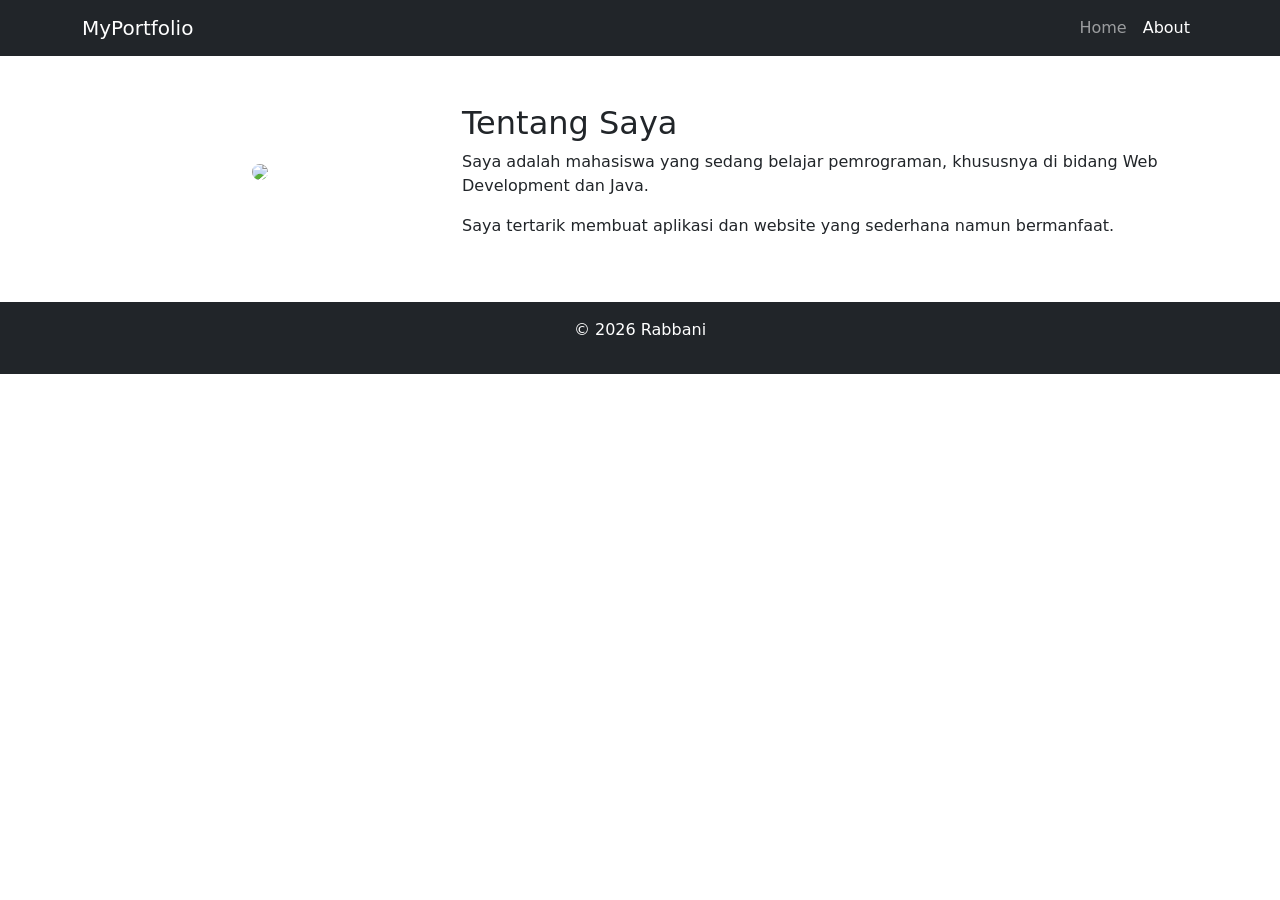
==== about.html @ 51ec0894 "tugas pw" ====
<!DOCTYPE html>
<html lang="id">
<head>
  <meta charset="UTF-8">
  <title>About Me</title>
  <link href="https://cdn.jsdelivr.net/npm/bootstrap@5.3.0/dist/css/bootstrap.min.css" rel="stylesheet">
</head>
<body>

<!-- Navbar -->
<nav class="navbar navbar-expand-lg navbar-dark bg-dark">
  <div class="container">
    <a class="navbar-brand" href="#">MyPortfolio</a>
    <div class="navbar-nav ms-auto">
      <a class="nav-link" href="index.html">Home</a>
      <a class="nav-link active" href="about.html">About</a>
    </div>
  </div>
</nav>

<!-- About Section -->
<div class="container mt-5">
  <div class="row align-items-center">
    
    <!-- Gambar -->
    <div class="col-md-4 text-center mb-3">
      <img src="https://via.placeholder.com/200" class="rounded-circle img-fluid">
    </div>

    <!-- Deskripsi -->
    <div class="col-md-8">
      <h2>Tentang Saya</h2>
      <p>
        Saya adalah mahasiswa yang sedang belajar pemrograman, khususnya
        di bidang Web Development dan Java.
      </p>
      <p>
        Saya tertarik membuat aplikasi dan website yang sederhana namun bermanfaat.
      </p>
    </div>

  </div>
</div>

<!-- Footer -->
<footer class="bg-dark text-white text-center p-3 mt-5">
  <p>© 2026 Rabbani</p>
</footer>

</body>
</html>
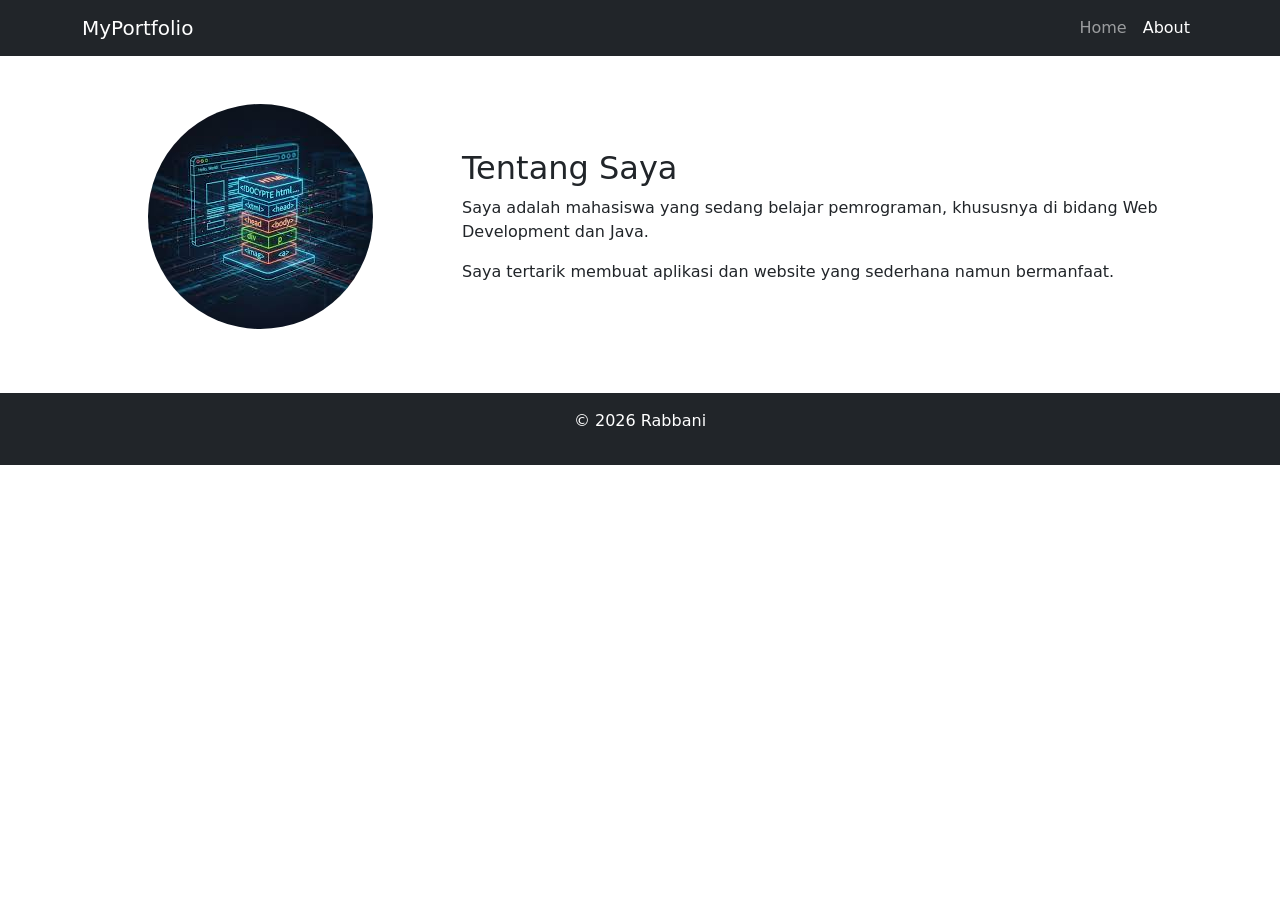
==== commit 07447567: "Update about.html" ====
--- a/about.html
+++ b/about.html
@@ -24,7 +24,7 @@
     
     <!-- Gambar -->
     <div class="col-md-4 text-center mb-3">
-      <img src="https://via.placeholder.com/200" class="rounded-circle img-fluid">
+      <img src="[data-uri]" class="rounded-circle img-fluid">
     </div>
 
     <!-- Deskripsi -->
